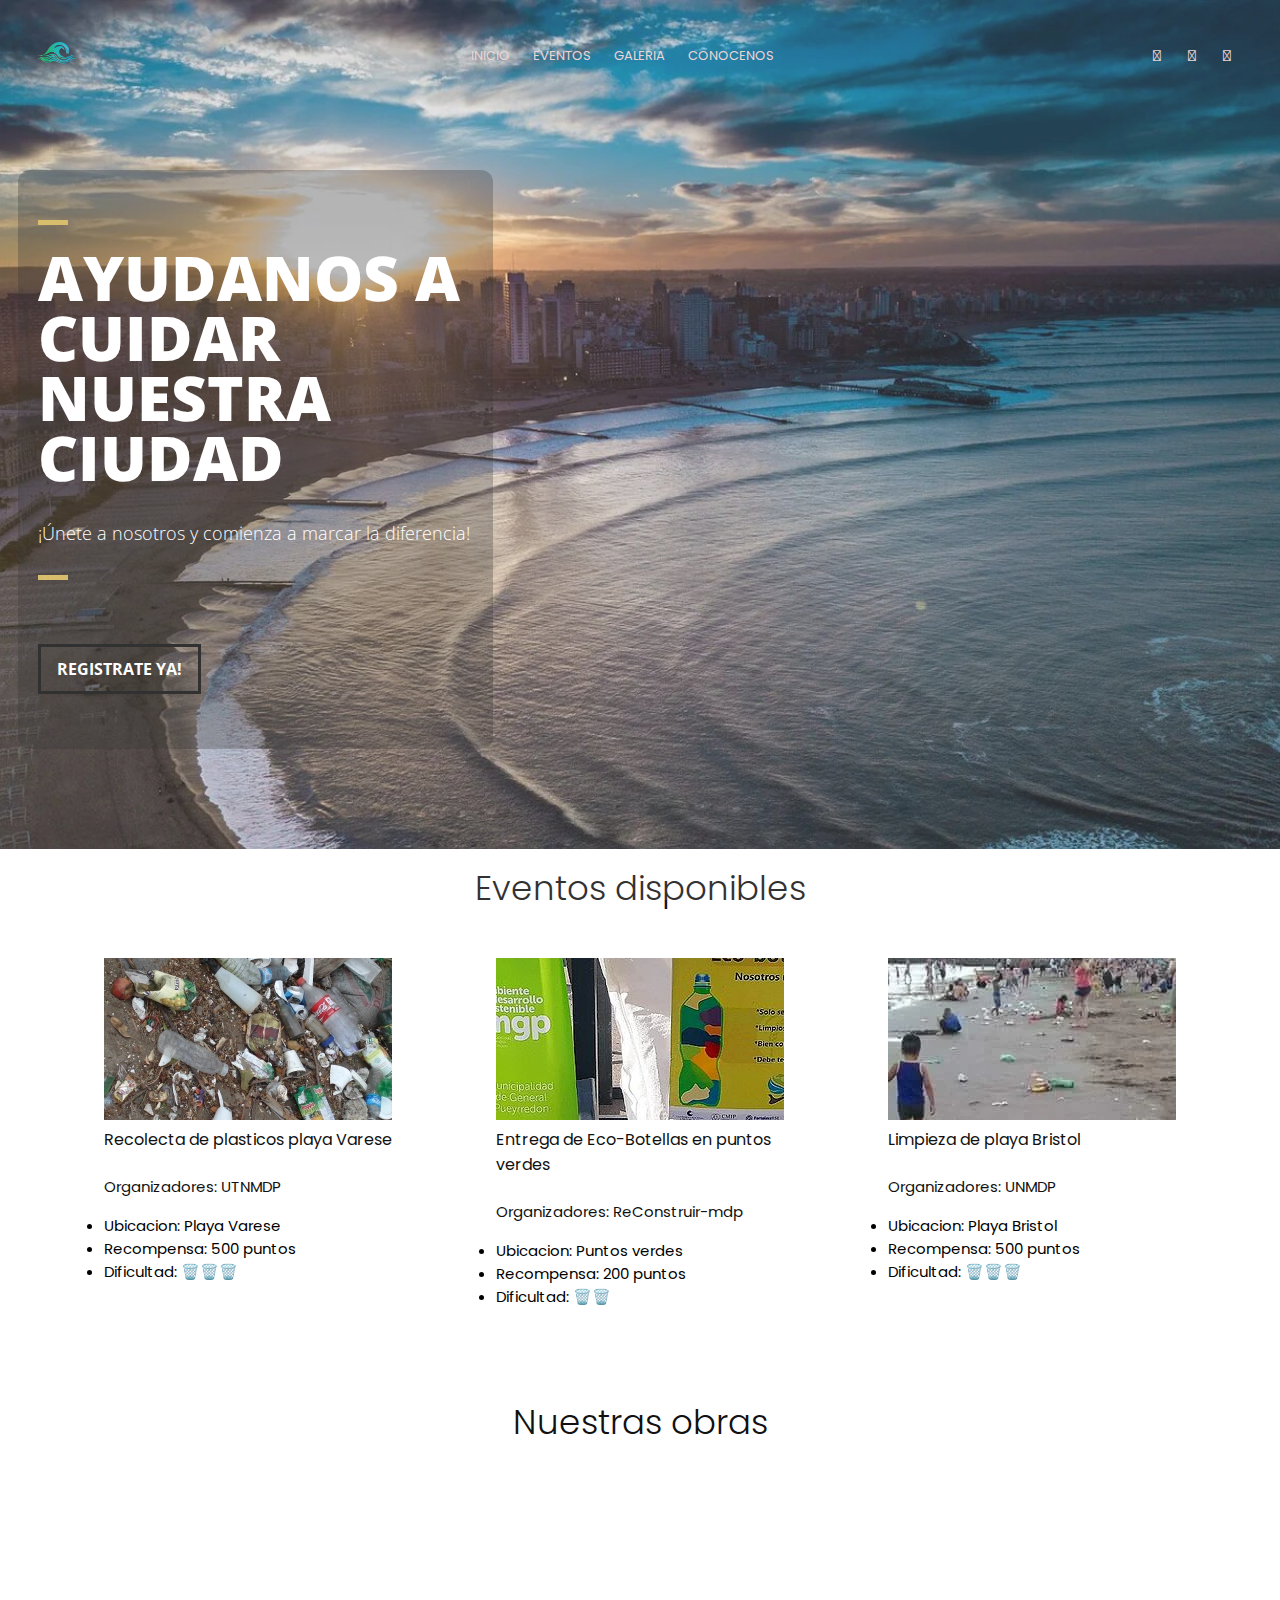
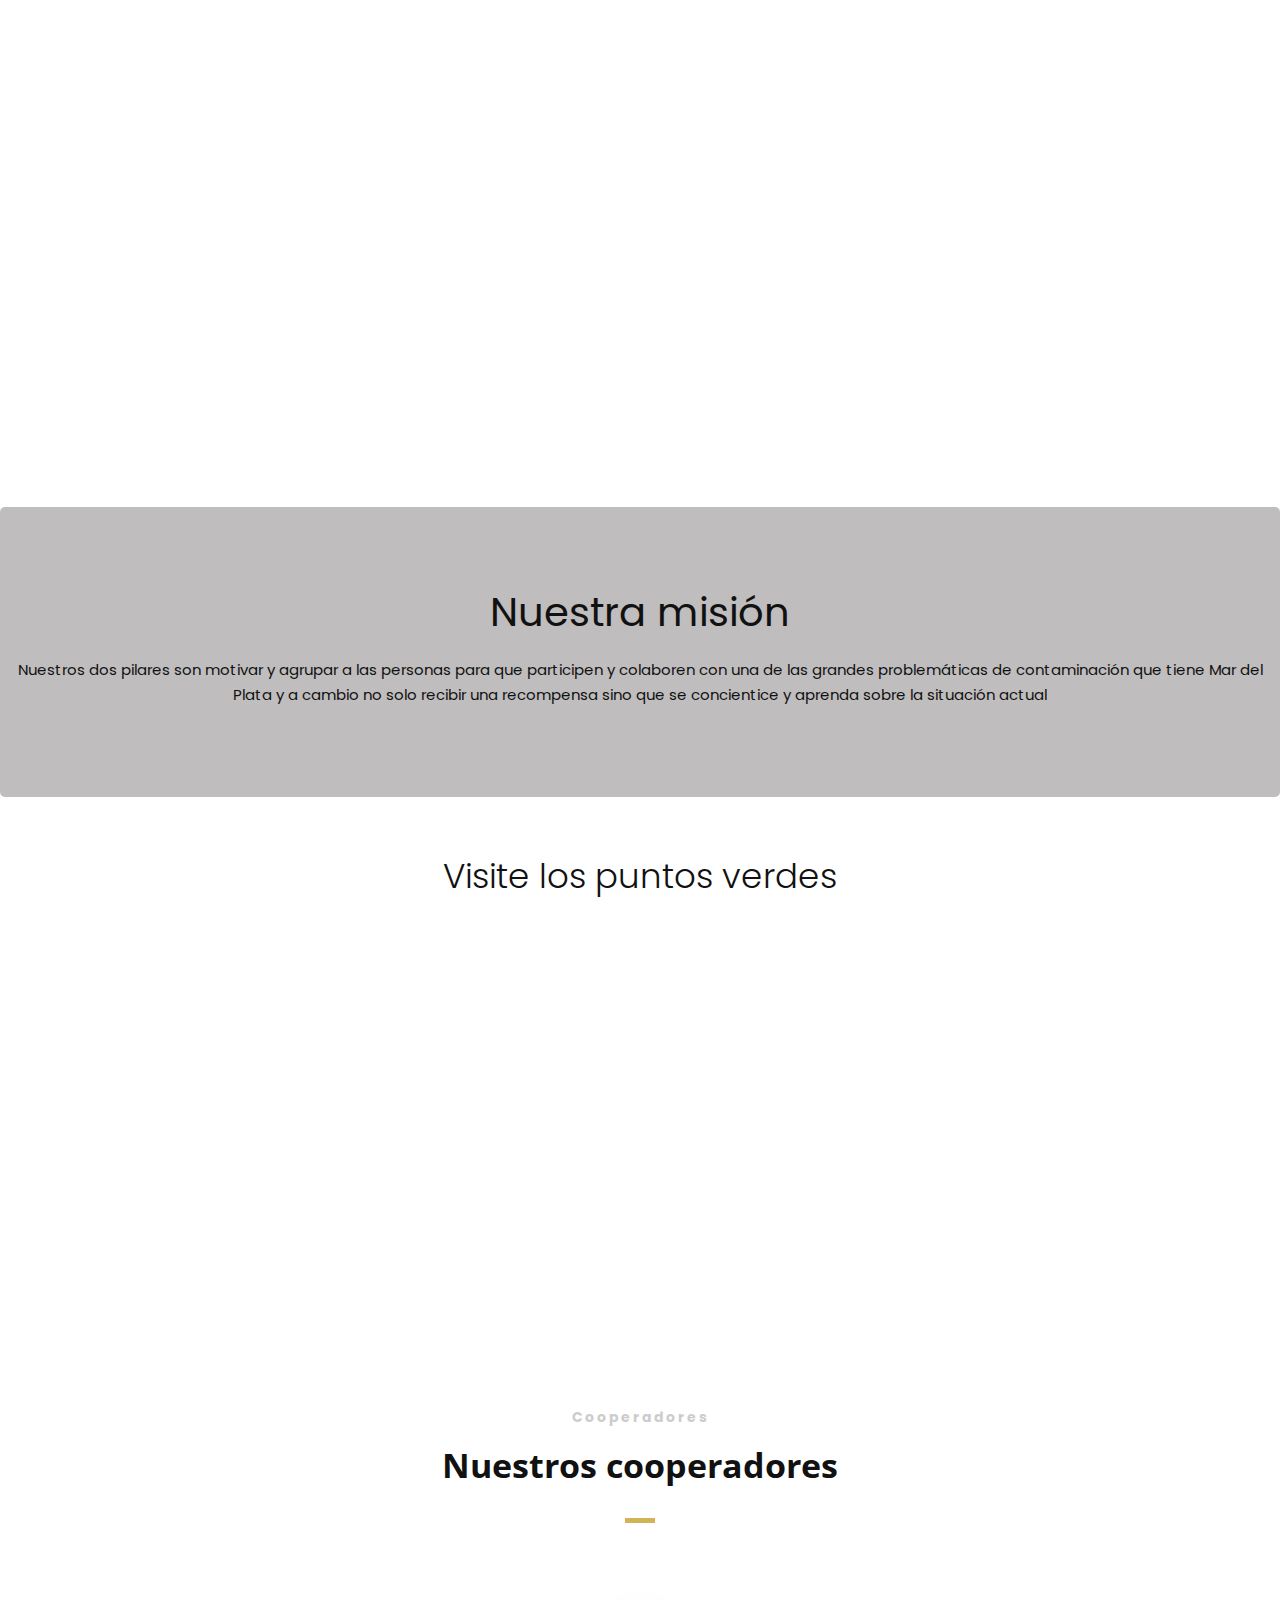
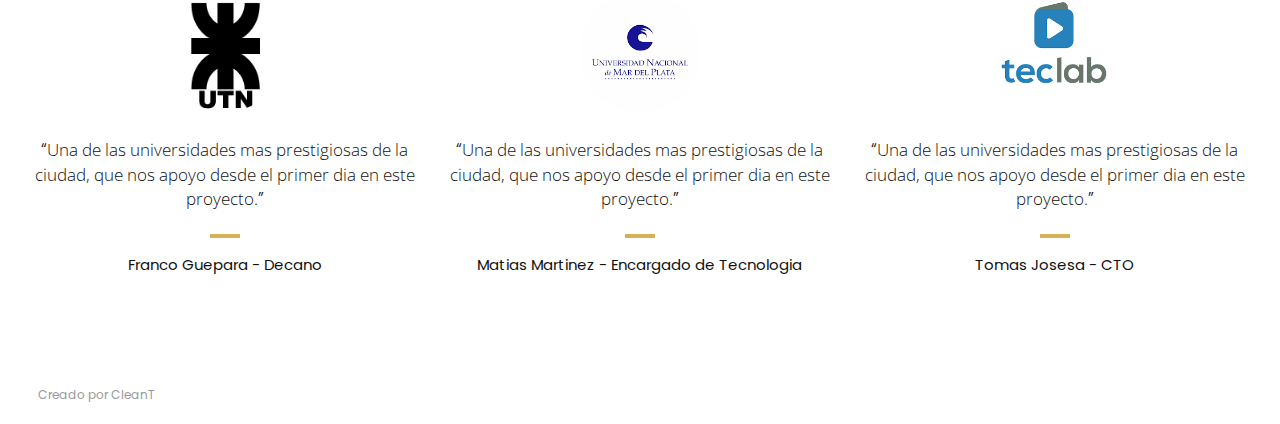
==== index.html @ 7153cbb7 "Add files via upload" ====
<!DOCTYPE html>
<html>

<head lang="es">
    <meta charset="UTF-8">

    <!--Page Title-->
    <title>CleanT | Mar del Plata</title>

    <!--Meta Keywords and Description-->
    <meta name="keywords" content="">
    <meta name="description" content="">
    <meta name="viewport" content="width=device-width, initial-scale=1.0, user-scalable=no" />

    <!--Favicon-->
    <link rel="shortcut icon" href="images/favicon.ico" title="Favicon" />
    <link href="https://cdn.jsdelivr.net/npm/bootstrap@5.3.2/dist/css/bootstrap.min.css" rel="stylesheet"
        integrity="sha384-T3c6CoIi6uLrA9TneNEoa7RxnatzjcDSCmG1MXxSR1GAsXEV/Dwwykc2MPK8M2HN" crossorigin="anonymous">
    <link rel="preconnect" href="https://fonts.googleapis.com">
    <link rel="preconnect" href="https://fonts.gstatic.com" crossorigin>
    <link href="https://fonts.googleapis.com/css2?family=Poppins&display=swap" rel="stylesheet">
    <!-- Main CSS Files -->
    <link rel="stylesheet" href="./css/style.css">

    <!-- Namari Color CSS -->
    <link rel="stylesheet" href="css/namari-color.css">

    <!--Icon Fonts - Font Awesome Icons-->
    <link rel="stylesheet" href="css/font-awesome.min.css">

    <!-- Animate CSS-->
    <link href="css/animate.css" rel="stylesheet" type="text/css">

    <!--Google Webfonts-->
    <link href='https://fonts.googleapis.com/css?family=Open+Sans:400,300,600,700,800' rel='stylesheet' type='text/css'>
</head>

<body>

    <!-- Preloader -->
    <div id="preloader">
        <div id="status" class="la-ball-triangle-path">
            <div></div>
            <div></div>
            <div></div>
        </div>
    </div>
    <!--End of Preloader-->

    <div class="page-border" data-wow-duration="0.7s" data-wow-delay="0.2s">
        <div class="top-border wow fadeInDown animated" style="visibility: visible; animation-name: fadeInDown;"></div>
        <div class="right-border wow fadeInRight animated" style="visibility: visible; animation-name: fadeInRight;">
        </div>
        <div class="bottom-border wow fadeInUp animated" style="visibility: visible; animation-name: fadeInUp;"></div>
        <div class="left-border wow fadeInLeft animated" style="visibility: visible; animation-name: fadeInLeft;"></div>
    </div>

    <div id="wrapper">

        <header id="banner" class="scrollto clearfix" data-enllax-ratio=".5">
            <div id="header" class="nav-collapse">
                <div class="row clearfix">
                    <div class="col-1">

                        <!--Logo-->
                        <div id="logo">

                            <!--Logo that is shown on the banner-->
                            <img src="images/logo.png" id="banner-logo" alt="Landing Page" />
                            <!--End of Banner Logo-->

                            <!--The Logo that is shown on the sticky Navigation Bar-->
                            <img src="images/logo.png" id="navigation-logo" alt="Landing Page" />
                            <!--End of Navigation Logo-->

                        </div>
                        <!--End of Logo-->

                        <aside>

                            <!--Social Icons in Header-->
                            <ul class="social-icons">
                                <li>
                                    <a target="_blank" title="Facebook" href="https://www.facebook.com/username">
                                        <i class="fa fa-facebook fa-1x"></i><span>Facebook</span>
                                    </a>
                                </li>
                                <li>
                                    <a target="_blank" title="Twitter" href="http://www.twitter.com/username">
                                        <i class="fa fa-twitter fa-1x"></i><span>Twitter</span>
                                    </a>
                                </li>
                                <li>
                                    <a target="_blank" title="Instagram" href="http://www.instagram.com/username">
                                        <i class="fa fa-instagram fa-1x"></i><span>Instagram</span>
                                    </a>
                                </li>
                            </ul>
                            <!--End of Social Icons in Header-->

                        </aside>

                        <!--Main Navigation-->
                        <nav id="nav-main" >
                            <ul>
                                <li>
                                    <a href="#banner">Inicio</a>
                                </li>
                                <li>
                                    <a href="#about">Eventos</a>
                                </li>
                                <li>
                                    <a href="#gallery">Galeria</a>
                                </li>
                                <li>
                                    <a href="#services">Conocenos</a>
                                </li>
                                <!--<li>
                                <a href="#testimonials">Testimonials</a>
                            </li>
                            <li>
                                <a href="#clients">Clients</a>
                            </li>
                            <li>
                                <a href="#pricing">Pricing</a>
                            </li>
                            End of Main Navigation-->
                        </ul>
                    </nav>

                                <div id="nav-trigger"><span></span></div>
                                <nav id="nav-mobile"></nav>

                    </div>
                </div>
            </div><!--End of Header-->

            <!--Banner Content-->
            <div id="banner-content" class="row clearfix">

                <div class="col-38" style="background-color: rgba(24, 24, 24, 0.3); border-radius: 12px;">

                    <div class="section-heading">
                        <h1 id="titulo" style="color: white;">AYUDANOS A CUIDAR NUESTRA CIUDAD</h1>
                        <h2 style="color: white;">¡Únete a nosotros y comienza a marcar la diferencia!</h2>
                    </div>

                    <!--Call to Action-->
                    <a target="_blank" href="Formulario/formulario.html" class="button" style="color: white;">REGISTRATE YA!</a>
                    <!--End Call to Action-->

                </div>

            </div><!--End of Row-->
        </header>

        <!--Main Content Area-->
        <main id="content">

            <!--Introduction-->
            <h2 class="text-center">Eventos disponibles</h2>
            <div class="classDiv">
                <div class="card" style="width: 18rem;">
                    <div class="image-container">
                        <img src="images/basura1.jpg" class="card-img-top" alt="...">
                    </div>
                    <div class="card-body">
                        <h5 class="card-title">Recolecta de plasticos playa Varese</h5>
                        <p class="card-text">Organizadores: UTNMDP</p>
                    </div>
                    <ul class="list-group list-group-flush">
                        <li class="list-group-item">Ubicacion: Playa Varese</li>
                        <li class="list-group-item">Recompensa: 500 puntos</li>
                        <li class="list-group-item">Dificultad: 🗑️🗑️🗑️</li>
                    </ul>
                </div>

                <div class="card" style="width: 18rem;">
                    <div class="image-container">
                        <img src="images/ecobotellas.jpeg" class="card-img-top" alt="...">
                    </div>
                    <div class="card-body">
                        <h5 class="card-title">Entrega de Eco-Botellas en puntos verdes</h5>
                        <p class="card-text">Organizadores: ReConstruir-mdp</p>
                    </div>
                    <ul class="list-group list-group-flush">
                        <li class="list-group-item">Ubicacion: Puntos verdes</li>
                        <li class="list-group-item">Recompensa: 200 puntos</li>
                        <li class="list-group-item">Dificultad: 🗑️🗑️</li>
                    </ul>
                </div>

                <div class="card" style="width: 18rem;">
                    <div class="image-container">
                        <img src="images/basura2.jpg" class="card-img-top" alt="...">
                    </div>
                    <div class="card-body">
                        <h5 class="card-title">Limpieza de playa Bristol</h5>
                        <p class="card-text">Organizadores: UNMDP</p>
                    </div>
                    <ul class="list-group list-group-flush">
                        <li class="list-group-item">Ubicacion: Playa Bristol</li>
                        <li class="list-group-item">Recompensa: 500 puntos</li>
                        <li class="list-group-item">Dificultad: 🗑️🗑️🗑️</li>
                    </ul>
                </div>
            </div>
            <!--End of Introduction-->


            <!--Gallery-->
            <aside id="gallery" class="row text-center scrollto clearfix" data-featherlight-gallery
                data-featherlight-filter="a">
                <h2>Nuestras obras</h2>
                <a href="images/gallery-images/gallery-image-1.jpg" data-featherlight="image" class="col-3 wow fadeIn"
                    data-wow-delay="0.1s"><img src="images/gallery-images/gallery-image-1.jpg" alt="Landing Page"  style="aspect-ratio: 16/11;"/></a>
                <a href="images/gallery-images/gallery-image-2.jpg" data-featherlight="image" class="col-3 wow fadeIn"
                    data-wow-delay="0.3s"><img src="images/gallery-images/gallery-image-2.jpg" alt="Landing Page" style="aspect-ratio: 16/11;" /></a>
                <a href="images/gallery-images/gallery-image-3.jpg" data-featherlight="image" class="col-3 wow fadeIn"
                    data-wow-delay="0.5s"><img src="images/gallery-images/gallery-image-3.jpg" alt="Landing Page" style="aspect-ratio: 16/11;" /></a>
                <a href="images/gallery-images/gallery-image-4.jpg" data-featherlight="image" class="col-3 wow fadeIn"
                    data-wow-delay="1.1s"><img src="images/gallery-images/gallery-image-4.jpg" alt="Landing Page" style="aspect-ratio: 16/11;" /></a>
                <a href="images/gallery-images/gallery-image-5.jpg" data-featherlight="image" class="col-3 wow fadeIn"
                    data-wow-delay="0.9s"><img src="images/gallery-images/gallery-image-5.jpg" alt="Landing Page" style="aspect-ratio: 16/11;" /></a>
                <a href="images/gallery-images/gallery-image-6.jpg" data-featherlight="image" class="col-3 wow fadeIn"
                    data-wow-delay="0.7s"><img src="images/gallery-images/gallery-image-6.jpg" alt="Landing Page" style="aspect-ratio: 16/11;" /></a>

            </aside>
            <!--End of Gallery-->
            <div class="container text-center colorDiv">
                <div class="row row-cols-2">
                  <div class="col d-flex align-items-center justify-content-center">
                    <span class="fontClass">Nuestra misión</span>
                  </div>
                  <div class="col d-flex align-items-center justify-content-center">
                        <p>Nuestros dos pilares son motivar y agrupar a las personas para que participen y colaboren con una de las grandes problemáticas de contaminación que tiene Mar del Plata y a cambio no solo recibir una recompensa sino que se concientice y aprenda sobre la situación actual</p>
                  </div>
                </div>
            </div>

            
            <h2 class="text-center px-2">Visite los puntos verdes</h2>
            <section id="about" class="introduction scrollto d-flex justify-content-center">
                <iframe class="iframeClass"
                    src="https://www.google.com/maps/d/embed?mid=16yUET84Eo9KW1IIUhj_ejwI3abnWQ_n9" width="75%"
                    height="400" text></iframe>
            </section>
            <!--Content Section-->
            <div id="services" class="scrollto clearfix">
                


            </div>
            <!--End of Content Section-->

            <!--Testimonials-->
            <aside id="testimonials" class="scrollto text-center" data-enllax-ratio=".2">

                <div class="row clearfix">

                    <div class="section-heading">
                        <h3>Cooperadores</h3>
                        <h2 class="section-title">Nuestros cooperadores</h2>
                    </div>

                    <!--User Testimonial-->
                    <blockquote class="col-3 testimonial classic">
                        <img src="images/utnLogo.jpg" alt="UTN" />
                        <q>Una de las universidades mas prestigiosas de la ciudad, que nos apoyo desde el primer dia en este proyecto.</q>
                        <footer>Franco Guepara - Decano</footer>
                    </blockquote>
                    <!-- End of Testimonial-->

                    <!--User Testimonial-->
                    <blockquote class="col-3 testimonial classic">
                        <img src="images/logoNacional.png" alt="User" />
                        <q>Una de las universidades mas prestigiosas de la ciudad, que nos apoyo desde el primer dia en este proyecto.</q>
                        <footer>Matias Martinez - Encargado de Tecnologia</footer>
                    </blockquote>
                    <!-- End of Testimonial-->

                    <!--User Testimonial-->
                    <blockquote class="col-3 testimonial classic">
                        <img src="images/logoTec.png" alt="User" />
                        <q>Una de las universidades mas prestigiosas de la ciudad, que nos apoyo desde el primer dia en este proyecto.</q>
                        <footer>Tomas Josesa - CTO</footer>
                    </blockquote>
                    <!-- End of Testimonial-->

                </div>

            </aside>
            <!--End of Testimonials-->
            
            <!--End of Clients-->



        </main>
        <!--End Main Content Area-->


        <!--Footer-->
        <footer id="landing-footer" class="clearfix">
            <div class="row clearfix d-flex">
                <span id="copyright" class="col-2">Creado por CleanT</span>
                <!--End of Social Icons in Footer-->
            </div>
        </footer>
        <!--End of Footer-->

    </div>

    <!-- Include JavaScript resources -->
    <script src="js/jquery.1.8.3.min.js"></script>
    <script src="js/wow.min.js"></script>
    <script src="js/featherlight.min.js"></script>
    <script src="js/featherlight.gallery.min.js"></script>
    <script src="js/jquery.enllax.min.js"></script>
    <script src="js/jquery.scrollUp.min.js"></script>
    <script src="js/jquery.easing.min.js"></script>
    <script src="js/jquery.stickyNavbar.min.js"></script>
    <script src="js/jquery.waypoints.min.js"></script>
    <script src="js/images-loaded.min.js"></script>
    <script src="js/lightbox.min.js"></script>
    <script src="js/site.js"></script>
    <script src="https://cdn.jsdelivr.net/npm/@popperjs/core@2.11.8/dist/umd/popper.min.js"
        integrity="sha384-I7E8VVD/ismYTF4hNIPjVp/Zjvgyol6VFvRkX/vR+Vc4jQkC+hVqc2pM8ODewa9r"
        crossorigin="anonymous"></script>
    <script src="https://cdn.jsdelivr.net/npm/bootstrap@5.3.2/dist/js/bootstrap.min.js"
        integrity="sha384-BBtl+eGJRgqQAUMxJ7pMwbEyER4l1g+O15P+16Ep7Q9Q+zqX6gSbd85u4mG4QzX+"
        crossorigin="anonymous"></script>

</body>

</html>
---- css/style.css ----
/* Namari Landing Page v.1.1.0 Style Index - a free landing page by shapingrain.com

1. Default and Reset styles
- 1.1 Input Elements
2. Global elements
- 2.1 Header
- 2.2 Logo
- 2.3 Buttons
- 2.4 Navigation
- 2.5 Social Elements
- 2.6 Images
3. Fonts and Headings
4. Banner
- 4.1 SignUp Form
5. Content Elements
- 5.1 Icons
- 5.2 Parallax Elements
- 5.3 Divider
6. Landing Page Sections
- 6.1 Features
- 6.2 Testimonials
- 6.3 Gallery
- 6.4 Video
- 6.5 Clients
- 6.6 Pricing Table
7. Footer


/*------------------------------------------------------------------------------------------*/
/* 1. Defaults & Reset of specific styles across browsers */
/*------------------------------------------------------------------------------------------*/

*, *:before, *:after {
    -webkit-box-sizing: border-box;
    -moz-box-sizing: border-box;
    box-sizing: border-box;
    font-family:  'Poppins';
}


body, div, dl, dt, dd, ul, ol, li, h1, h2, h3, h4, h5, h6, pre, form, blockquote, th, td {
    margin: 0;
    padding: 0;
    direction: ltr;
    font-family: 'Poppins';
}

li{
    color: black;
    
}

body {
    margin: 0;
    padding: 0;
    -webkit-font-smoothing: antialiased;
    overflow-x: hidden;
    font-family: 'Poppins';
        background: url("../images/fondo5.jpg") no-repeat center top;
        background-size:cover;
        object-fit: contain;
}

p {
    line-height: 25px;
}

.row img {
    height: auto;
    max-width: 100%;
}

a {
    text-decoration: none;
    line-height: inherit;
    -webkit-transition: opacity 0.3s ease-out;
    -moz-transition: opacity 0.3s ease-out;
    -o-transition: opacity 0.3s ease-out;
    transition: opacity 0.3s ease-out;
}

iframe {
    border: 0 !important;
}

.parallax-window {
    min-height: 400px;
    background: transparent;
}

figure {
    margin: 0;
}

/* Page Border 

.page-border {
    position: fixed;
    z-index: 999999;
    pointer-events: none;
}

.page-border .bottom-border, .page-border .left-border, .page-border .right-border, .page-border .top-border {
    background: #f3f3ef;
    position: fixed;
    z-index: 9999;
}

.page-border > .top-border, .page-border > .right-border, .page-border > .bottom-border, .page-border > .left-border {
    padding: 11px;
    background: #ccc;
}

.page-border .bottom-border, .page-border .top-border {
    width: 100%;
    padding: 10px;
    left: 0;
}

.page-border .left-border, .page-border .right-border {
    padding: 10px;
    height: 100%;
    top: 0;
}

.page-border .top-border {
    top: 0;
}

.page-border .right-border {
    right: 0;
}

.page-border .bottom-border {
    bottom: 0;
}

.page-border .left-border {
    left: 0;
}

#wrapper {
    
    position: relative;
}

*/
/* --------- 1.1 Input Elements ---------- */

input, textarea {
    border: 1px solid #e1e1e1;
    padding: 10px;
    -webkit-transition: all .3s linear;
    -moz-transition: all .3s linear;
    transition: all .3s linear;
    border-radius: 3px;
}

input {
    height: 40px;
    margin: 3px 0;
    outline: none;
    line-height: normal;
    font-size: 14px;
}

input[type="submit"] {
    cursor: pointer;
    border-style: solid;
    border-width: 2px;
    padding-top: 0;
    padding-bottom: 0;
}

select {
    border: 1px solid #e1e1e1;
    height: 40px;
    padding: 5px;
}

input:focus, textarea:focus {
    box-shadow: inset 0 1px 3px rgba(0, 0, 0, 0.1);
}

*:focus {
    outline: none;
}

/*------------------------------------------------------------------------------------------*/
/* 2. Layout Elements */
/*------------------------------------------------------------------------------------------*/

section {
    clear: both;
    overflow: hidden;
}

/* Rows and Columns */

.row {
    max-width: 1245px;
    margin: 0 auto;
    padding: 75px 0;
    position: relative;
}

.no-padding-bottom .row, .no-padding-bottom div, .no-padding-bottom.row {
    padding-bottom: 0;
}

.no-padding-top.row, .no-padding-top div {
    padding-top: 0;
}

.big-padding-top {
    padding-top: 75px !important;
}

.big-padding-bottom {
    padding-bottom: 85px !important;
}

/* Targets all elements */

[class*='col-'] {
    float: left;
    padding: 20px;
}

#clients .col-2-3 [class*='col-'] {
    padding: 0;
}

.colorDiv {
    background-color: #bfbdbd;
    border-radius: 5px;
}

.colorDiv{
    margin-bottom: 40px;
}
/* Clearfix */

.clearfix:after {
    content: "";
    display: table;
    clear: both;
}

/* Main Widths */

.col-1 {
    width: 100%;
}

.col-2 {
    width: 50%;
}

.col-3 {
    width: 33.33%;
}

.col-4 {
    width: 25%;
}

.col-5 {
    width: 20%;
}

.col-6 {
    width: 16.6666666667%;
}

.col-7 {
    width: 14.2857142857%;
}

.col-8 {
    width: 12.5%;
}

.col-9 {
    width: 11.1111111111%;
}

.col-10 {
    width: 10%;
}

.col-11 {
    width: 9.09090909091%;
}

.col-12 {
    width: 8.33%;
}

.col-2-3 {
    width: 66.66%;
}

.col-3-4 {
    width: 75%;
}

.col-9-10 {
    width: 90%;
}

.fontClass{
    font-size: 40px;
}


/* Golden Ratio */
.col-61 {
    width: 61.8%;
}

.col-38 {
    width: 38.2%;
}

/* --------- 2.1 Header --------- */

#header {
    height: 71px !important;
    overflow: visible;
    z-index: 9999;
    width: 100%;
    position: absolute !important;
}

#header .row {
    padding: 0;
}

#header aside {
    text-align: right;
}

#header ul {
    text-align: center;
}

#header li {
    display: inline-block;
    list-style: none;
    margin: 0;
}

/* --------- 2.2 Logo ---------- */

#logo {
    float: left;
    height: 71px;
    line-height: 66px;
    margin-right: 15px;
}

#logo h1, #logo h2 {
    display: inline-block;
}

#banner #logo h1 {
    font-size: 28px;
    margin-right: 10px;
    font-weight: 900;
    padding: 0;
}

#logo h2 {
    font-size: 18px;
    padding: 0;
}

#logo img {
    max-height: 22px;
    vertical-align: middle;
    margin-right: 15px;
}

#navigation-logo {
    display: none;
}

.nav-solid #logo #banner-logo {
    display: none;
}

.nav-solid #logo #navigation-logo {
    display: inline-block;
}

/* --------- 2.3 Buttons ---------- */

.call-to-action {
    padding: 35px 0 35px 0;
}

/*Style*/

.button {
    font-size: 16px;
    margin: 35px 0;
    padding: 11px 16px;
    -webkit-transition: all .3s linear;
    -moz-transition: all .3s linear;
    transition: all .3s linear;
    display: inline-block;
    border-width: 3px;
    border-style: solid;
}

/* Play Button */

#video-section {
    position:relative;
}

.play-video {
    height:110px;
    position:absolute;
    top:50%;
    margin-top:-110px;
    width:100%;
}

.play-icon {
    display: inline-block;
    font-size: 0px;
    cursor: pointer;
    margin: 45px auto;
    width: 110px;
    height: 110px;
    border-radius: 50%;
    text-align: center;
    position: relative;
    z-index: 1;
}

.play-icon:after {
    pointer-events: none;
    position: absolute;
    width: 100%;
    height: 100%;
    border-radius: 50%;
    content: '';
    -webkit-box-sizing: content-box;
    -moz-box-sizing: content-box;
    box-sizing: content-box;
}

.play-icon:before {
    font-family: 'fontawesome';
    content: '\f144';
    speak: none;
    font-size: 74px;
    line-height: 110px;
    font-style: normal;
    font-weight: normal;
    font-variant: normal;
    text-transform: none;
    display: block;
    -webkit-font-smoothing: antialiased;
    color:#fff;
}

.play-video .play-icon {
    background: rgba(255, 255, 255, 0.5);
    -webkit-transition: -webkit-transform ease-out 0.3s, background 0.4s;
    -moz-transition: -moz-transform ease-out 0.3s, background 0.4s;
    transition: transform ease-out 0.3s, background 0.4s;
}

.play-video .play-icon:after {
    top: 0;
    left: 0;
    padding: 0;
    z-index: -1;
    box-shadow: 0 0 0 2px rgba(255, 255, 255, 0.1);
    opacity: 0;
    -webkit-transform: scale(0.9);
    -moz-transform: scale(0.9);
    -ms-transform: scale(0.9);
    transform: scale(0.9);
}

.play-video .play-icon:hover {
    background: rgba(255, 255, 255, 0.05);
    -webkit-transform: scale(0.93);
    -moz-transform: scale(0.93);
    -ms-transform: scale(0.93);
    transform: scale(0.93);
    color: #fff;
}


/* --------- 2.4 Navigation ---------- */

#header {
    font-size: 13px;
}

#header aside {
    float: right;
}

#header nav ul {
    text-transform: uppercase;

}

#header nav a {
    height: 71px;
    line-height: 71px;
    display: block;
    padding: 0 10px;
    
}

#header nav a:hover {
    opacity: 0.6;
}

/*Navigation Solid*/

#header.nav-solid [class*='col-'] {
    padding: 0 20px;
}

#header.nav-solid {
    background: #fff;
    box-shadow: 2px 0px 3px rgba(0, 0, 0, 0.2);
    position: fixed !important;
    left:0;
}

#header.nav-solid nav a {
    border-bottom: 3px solid;
    border-color: #fff;
    -webkit-transition: all 0.3s ease-out;
    -moz-transition: all 0.3s ease-out;
    -o-transition: all 0.3s ease-out;
    transition: all 0.3s ease-out;
}

#header.nav-solid nav a:hover {
    opacity: 1;
}

/* Social Elements when Solid*/

#header.nav-solid .social-icons a {
    -webkit-transition: all 0.3s ease-out;
    -moz-transition: all 0.3s ease-out;
    -o-transition: all 0.3s ease-out;
    transition: all 0.3s ease-out;
    opacity: 0.5;
}

#header.nav-solid .social-icons a:hover {
    opacity: 1;
    color: #e4473c;
}

/* Responsive Nav Styling */

#nav-trigger {
    display: none;
    text-align: right;
}

#nav-trigger span {
    display: inline-block;
    width: 38px;
    height: 71px;
    color: #111;
    cursor: pointer;
    text-transform: uppercase;
    font-size: 22px;
    text-align: center;
    border-top-right-radius: 5px;
    border-top-left-radius: 5px;
    -webkit-transition: all 0.3s ease-out;
    -moz-transition: all 0.3s ease-out;
    -o-transition: all 0.3s ease-out;
    transition: all 0.3s ease-out;
}

.classDiv {
    display: flex;
    justify-content: space-evenly;
}


#nav-trigger span:after {
    font-family: "fontAwesome";
    display: inline-block;
    width: 38px;
    height: 71px;
    line-height: 75px;
    text-align: center;
    content: "\f0c9";
    border-top-right-radius: 5px;
    border-top-left-radius: 5px;
}

#nav-trigger span.open:after {
    content: "\f00d";
}

#nav-trigger span:hover, .nav-solid #nav-trigger span.open:hover, .nav-solid #nav-trigger span:hover {
    opacity: 0.6;
}

#nav-trigger span.open, #nav-trigger span.open:hover {
    color: #111;
}

.nav-solid #nav-trigger span.open:hover {
    color: #999;
}

.iframeClass {
    
}

.image-container{
    aspect-ratio: 16/9;
    overflow: hidden;
    display: flex;
    justify-content: center;
    align-items: center;
}

.nav-solid #nav-trigger span {
    color: #999;
    opacity: 1;
}

nav#nav-mobile {
    position: relative;
    display: none;
}

nav#nav-mobile ul {
    display: none;
    list-style-type: none;
    position: absolute;
    left: 0;
    right: 0;
    margin-left: -20px;
    margin-right: -20px;
    padding-top: 10px;
    padding-bottom: 10px;
    text-align: center;
    background-color: #fff;
    box-shadow: 0 5px 3px rgba(0, 0, 0, 0.2);
}

nav#nav-mobile ul:after {
    display: none;
}

nav#nav-mobile li {
    margin: 0 20px;
    float: none;
    text-align: left;
    border-bottom: 1px solid #e1e1e1;
}

nav#nav-mobile li:last-child {
    border-bottom: none;
}

.nav-solid nav#nav-mobile li {
    border-top: 1px solid #e1e1e1;
    border-bottom: none;
}

nav#nav-mobile a {
    display: block;
    padding: 12px 0;
    color: #333;
    width: 100%;
    height: auto;
    line-height: normal;
    display: block;
    border-bottom: none !important;
    -webkit-transition: all 0.3s ease-out;
    -moz-transition: all 0.3s ease-out;
    -o-transition: all 0.3s ease-out;
    transition: all 0.3s ease-out;
}

nav#nav-mobile a:hover {
    background: #fafafa;
    opacity: 1;
}

/* --------- 2.5 Social Elements ---------- */

#header .col-4 {
    text-align: right;
}

.social-icons {
    display: inline-block;
    list-style: none;
}

.social-icons a {
    display: inline-block;
    width: 32px;
    text-align: center;
}

.social-icons a:hover {
    opacity: 0.7;
}

.social-icons span {
    display: none;
}

#header .social-icons {
    margin-top: 27px;
}

/* --------- 2.6 Images ---------- */

/*Alignment*/

img {
    vertical-align: top;
}

.image-center {
    display: block;
    margin: 0 auto;
}

a img {
    border: none;
    -webkit-transition: all 0.3s ease-out;
    -moz-transition: all 0.3s ease-out;
    -o-transition: all 0.3s ease-out;
    transition: all 0.3s ease-out;
    -webkit-backface-visibility: hidden;
}

a img:hover {
    opacity: 0.7;
}

/*------------------------------------------------------------------------------------------*/
/* 3. Fonts */
/*------------------------------------------------------------------------------------------*/

h1 {
    padding: 20px 0;
}

h2 {
    padding: 14px 0;
}

h3 {
    padding: 10px 0;
}

h4 {
    padding: 7px 0;
}

h5 {
    padding: 7px 0;
}

h6 {
    padding: 7px 0;
}

/* Text Alignment */

.text-left {
    text-align: left;
}

.text-center {
    text-align: center;
}

.text-right {
    text-align: right;
}

/* Section Headings */

.section-heading {
    padding: 0 0 15px 0;
}

.section-subtitle {
    font-size: 18px;
    padding-top: 0;
}

.section-heading h3 {
    font-size: 14px;
    font-weight: bold;
    color: #ccc;
    letter-spacing: 2px;
    padding-bottom: 0;
}


/*------------------------------------------------------------------------------------------*/
/* 4. Banner */
/*------------------------------------------------------------------------------------------*/

#banner {
    background-size: cover;
}

#banner-content.row {
    padding-top: 170px;
    padding-bottom: 100px;
    
}

.card{
    margin-top:30px;
}

#banner h1 {
    padding-top: 5%;
}

#banner .section-heading:before {
    content: "";
    display: block;
    width: 30px;
    height: 5px;
    margin-top: 30px;
}



/*------------------------------------------------------------------------------------------*/
/* 5. Content Elements */
/*------------------------------------------------------------------------------------------*/

/* --------- 5.1 Icons ---------- */

/*Font Icon sizes*/

.fa-1x {
    font-size: 15px !important;
}

/*Icon Block*/

.icon-block {
    position: relative;
}

.icon-block h4 {
    font-weight: bold;
    padding-top: 0;
}

.icon-block .icon {
    position: absolute;
}

.icon-block p {
    margin-top: 0;
}

/* Icon Left*/

.icon-left .icon {
    left: 15;
}

.icon-left .icon-block-description {
    padding-left: 53px;
}

/* Icon Right */

.icon-right .icon {
    right: 15;
}

.icon-right .icon-block-description {
    padding-right: 53px;
}

/* Icon Above */

.icon-top {
    display: block;
}

.icon-top .icon {
    position: relative;
    display: block;
}

.icon-top .icon-block-description {
    padding-top: 25px;
}

/* --------- 5.2 Parallax Elements ---------- */

.banner-parallax-1, .banner-parallax-2, .banner-parallax-3 {
    min-height: 350px;
}

/* --------- 5.3 Divider ---------- */

.divider {
    position: relative;
    width: 40%;
    height: 20px;
    line-height: 20px;
    margin: 10px auto 5px auto;
    clear: both;
    text-align: center;
}

.divider-inner {
    position: absolute;
    height: 1px;
    width: 100%;
    top: 50%;
    margin-top: -1px;
    border-top: 1px solid;
    border-color: #e1e1e1;
}

.divider i {
    background: #fff;
    position: relative;
    top: -11px;
    padding: 0 5px 0 5px;
    color: #e1e1e1;
}

/*------------------------------------------------------------------------------------------*/
/* 6. Landing Page Sections */
/*------------------------------------------------------------------------------------------*/

/* --------- 6.1 Introduction ---------- */

.introduction img.featured {
    padding: 55px 0 0 0;
}

/* --------- 6.2 Features ---------- */

.features.row {
    padding-left: 5%;
    padding-right: 5%;
}

.features div:nth-child(4) {
    clear: both;
}

/* --------- 6.3 Testimonials ---------- */

.testimonial {
    padding: 15px;
}

blockquote {
    position: relative;
}

.testimonial img {
    max-height: 120px;
    border-radius: 250em;
}

.testimonial footer {
    padding-top: 12px;
}

/* Style Classic - Avatar above Testimonial */

.testimonial.classic img {
    display: inline-block;
    margin-bottom: 25px;
}

.testimonial.classic q {
    display: block;
}

.testimonial.classic footer:before {
    display: block;
    content: "";
    width: 30px;
    height: 4px;
    margin: 10px auto 15px auto;
}

/* Style Big */

.testimonial.bigtest {
    padding-top: 0;
}

.testimonial.bigtest q {
    font-size: 22px;
}

/* --------- 6.4 Gallery ---------- */

#gallery img {
    max-height: 300px;
}

#gallery [class*='col-'] {
    padding: 0;
}

#gallery a {
    display: inline-block;
    position: relative;
    overflow: hidden;
}

#gallery a:hover img {
    opacity: 0.15;
    -moz-backface-visibility: hidden;
}

#gallery a:before {
    font-size: 2.2em;
    font-style: normal;
    font-weight: normal;
    text-align: center;
    content: "+";
    width: 70px;
    height: 70px;
    border-radius: 100em;
    display: block;
    position: absolute;
    top: 55%;
    left: 50%;
    line-height: 72px;
    margin: -35px 0 0 -35px;
    opacity: 0;
    -webkit-transition: all .2s linear;
    -moz-transition: all .2s linear;
    transition: all .2s linear;
    vertical-align: middle;
}

#gallery a:hover:before {
    opacity: 1;
    top: 50%;
    left: 50%;
}

/**
 * Featherlight – ultra slim jQuery lightbox
 * Version 1.3.3 - http://noelboss.github.io/featherlight/
 *
 * Copyright 2015, Noël Raoul Bossart (http://www.noelboss.com)
 * MIT Licensed.
**/
@media all {
    .featherlight {
        display: none;

        /* dimensions: spanning the background from edge to edge */
        position: fixed;
        top: 0;
        right: 0;
        bottom: 0;
        left: 0;
        z-index: 2147483647; /* z-index needs to be >= elements on the site. */

        /* position: centering content */
        text-align: center;

        /* insures that the ::before pseudo element doesn't force wrap with fixed width content; */
        white-space: nowrap;

        /* styling */
        cursor: pointer;
        background: #333;
        /* IE8 "hack" for nested featherlights */
        background: rgba(0, 0, 0, 0);
    }

    /* support for nested featherlights. Does not work in IE8 (use JS to fix) */
    .featherlight:last-of-type {
        background: rgba(0, 0, 0, 0.8);
    }

    .featherlight:before {
        /* position: trick to center content vertically */
        content: '';
        display: inline-block;
        height: 100%;
        vertical-align: middle;
        margin-right: -0.25em;
    }

    .featherlight .featherlight-content {

        /* position: centering vertical and horizontal */
        text-align: left;
        vertical-align: middle;
        display: inline-block;

        /* dimensions: cut off images */
        overflow: auto;
        padding: 25px 0;
        border-bottom: 25px solid transparent;

        /* dimensions: handling small or empty content */
        min-width: 30%;

        /* dimensions: handling large content */
        margin-left: 5%;
        margin-right: 5%;
        max-height: 95%;

        /* styling */
        cursor: auto;

        /* reset white-space wrapping */
        white-space: normal;
    }

    /* contains the content */
    .featherlight .featherlight-inner {
        /* make sure its visible */
        display: block;
    }

    .featherlight .featherlight-close-icon {
        /* position: centering vertical and horizontal */
        position: absolute;
        z-index: 9999;
        top: 25px;
        right: 25px;

        /* dimensions: 25px x 25px */
        line-height: 25px;
        width: 25px;

        /* styling */
        cursor: pointer;
        text-align: center;
        color: #fff;
        font-family: "fontawesome";
        font-size: 22px;
        opacity: 0.5;
        -webkit-transition: all 0.3s ease-out;
        -moz-transition: all 0.3s ease-out;
        -o-transition: all 0.3s ease-out;
        transition: all 0.3s ease-out;
    }

    .featherlight .featherlight-close-icon:hover {
        opacity: 1;
    }

    .featherlight .featherlight-image {
        /* styling */
        max-height: 100%;
        max-width:100%;
    }

    .featherlight-iframe .featherlight-content {
        /* removed the border for image croping since iframe is edge to edge */
        border-bottom: 0;
        padding: 0;
    }

    .featherlight iframe {
        /* styling */
        border: none;
    }
}

/* handling phones and small screens */
@media only screen and (max-width: 1024px) {
    .featherlight .featherlight-content {
        /* dimensions: maximize lightbox with for small screens */
        margin-left: 10px;
        margin-right: 10px;
        max-height: 98%;

        padding: 10px 10px 0;
        border-bottom: 10px solid transparent;
    }

}

/* Gallery Styling */
@media all {
    .featherlight-next,
    .featherlight-previous {
        font-family: "fontawesome";
        font-size: 22px;
        display: block;
        position: absolute;
        top: 25px;
        right: 0;
        bottom: 0;
        left: 80%;
        cursor: pointer;
        /* preventing text selection */
        -webkit-touch-callout: none;
        -webkit-user-select: none;
        -khtml-user-select: none;
        -moz-user-select: none;
        -ms-user-select: none;
        user-select: none;
        /* IE9 hack, otherwise navigation doesn't appear */
        background: rgba(0, 0, 0, 0);
        -webkit-transition: all 0.3s ease-out;
        -moz-transition: all 0.3s ease-out;
        -o-transition: all 0.3s ease-out;
        transition: all 0.3s ease-out;
    }

    .featherlight-previous {
        left: 0;
        right: 80%;
    }

    .featherlight-next span,
    .featherlight-previous span {
        display: inline-block;
        opacity: 0.3;
        position: absolute;
        top: 50%;
        width: 100%;
        font-size: 80px;
        line-height: 80px;

        /* center vertically */
        margin-top: -40px;
        color: #fff;
        font-style: normal;
        font-weight: normal;
        -webkit-transition: all 0.3s ease-out;
        -moz-transition: all 0.3s ease-out;
        -o-transition: all 0.3s ease-out;
        transition: all 0.3s ease-out;
    }

    .featherlight-next span {
        text-align: right;
        left: auto;
        right: 7%;
    }

    .featherlight-previous span {
        text-align: left;
        left: 7%;
    }

    .featherlight-next:hover span,
    .featherlight-previous:hover span {
        display: inline-block;
        opacity: 1;
    }

    /* Hide navigation while loading */
    .featherlight-loading .featherlight-previous, .featherlight-loading .featherlight-next {
        display: none;
    }
}

/* Always display arrows on touch devices */
@media only screen and (max-device-width: 1024px) {
    .featherlight-next:hover,
    .featherlight-previous:hover {
        background: none;
    }

    .featherlight-next span,
    .featherlight-previous span {
        display: block;
    }
}

/* handling phones and small screens */
@media only screen and (max-width: 1024px) {
    .featherlight-next,
    .featherlight-previous {
        top: 10px;
        right: 10px;
        left: 85%;
    }

    .featherlight-previous {
        left: 10px;
        right: 85%;
    }

    .featherlight-next span,
    .featherlight-previous span {
        margin-top: -30px;
        font-size: 40px;
    }
}

/* --------- 6.5 Video ---------- */

#video-box {
    color:#fff;
    position:relative;
    overflow:hidden;
    text-align:center;
}

.video_container, .easyContainer {
    position: relative;
    padding-bottom: 56.25%; /* 16/9 ratio */
    margin: 0;
    padding-top: 0; /* IE6 workaround*/
    height: 0;
    overflow: hidden;
}

.video_container iframe, .video_container object, .video_container embed {
    position: absolute;
    top: 0;
    left: 0;
    width: 100% !important;
    height: 100% !important;
}

.slvj-lightbox iframe, .slvj-lightbox object, .slvj-lightbox embed {
    width: 100% !important;
    height: 529px !important;
}

.videojs-background-wrap {
    overflow: hidden;
    position: absolute;
    height: 100%;
    width: 100%;
    top: 0;
    left: 0;
    z-index: -998;
}

#slvj-window {
    width: 100%;
    min-height: 100%;
    z-index: 9999999999;
    background: rgba(0, 0, 0, 0.8);
    position: fixed;
    top: 0;
    left: 0;
}

#slvj-window,
#slvj-window * {
    -webkit-box-sizing: border-box;
    -moz-box-sizing: border-box;
    box-sizing: border-box;
}

#slvj-background-close {
    width: 100%;
    min-height: 100%;
    z-index: 31;
    position: fixed;
    top: 0;
    left: 0;
}

#slvj-back-lightbox {
    max-width: 940px;
    max-height: 529px;
    z-index: 32;
    text-align: center;
    margin: 0 auto;
}

.slvj-lightbox {
    width: 100%;
    height: 100%;
    margin: 0;
    z-index: 53;
}

#slvj-close-icon:before {
    font-family: "fontawesome";
    color: #fff;
    content: '\f00d';
    font-size: 22px;
    opacity: 0.5;
    -webkit-transition: all 0.3s ease-out;
    -moz-transition: all 0.3s ease-out;
    -o-transition: all 0.3s ease-out;
    transition: all 0.3s ease-out;
    z-index: 99999;
    height: 22px;
    width: 22px;
    position: absolute;
    top: 15px;
    right: 15px;
    cursor: pointer;
}

#slvj-close-icon:before:hover {
    opacity: 1;
    cursor: pointer;
}

/* --------- 6.6 Clients ---------- */

#clients a {
    display: block;
    text-align: center;
    position: relative;
    text-transform: uppercase;
    font-weight: bold;
    color: #fff;
}

#clients img {
    display: inline-block;
    padding: 15px 25px;
}

.client-overlay {
    background: rgba(0, 0, 0, 0.8);
    position: absolute;
    top;
    0;
    right: 0;
    bottom: 0;
    left: 0;
    width: 100%;
    height: 100%;
    opacity: 0;
    -webkit-transition: all 0.3s ease-out;
    -moz-transition: all 0.3s ease-out;
    -o-transition: all 0.3s ease-out;
    transition: all 0.3s ease-out;
}

#clients a:hover .client-overlay {
    opacity: 1;
}

.client-overlay span {
    position: absolute;
    top: 48%;
    left: 0;
    width: 100%;
    text-align: center;
    display: inline-block;
}

/* --------- 6.7 Pricing Table ---------- */

.pricing-block-content {
    background: #fff;
    padding: 25px 0 25px 0;
    box-shadow: 0px 1px 2px rgba(0, 0, 0, 0.07);
    transition: all 0.2s ease-in-out 0s;
    position: relative;
    border: 10px solid #fff;
}


.pricing-block ul {
    list-style: none;
    margin: 25px 0 25px 0;
}

.pricing-block li {
    padding: 14px 0;
    border-bottom: 1px dotted #e1e1e1;
}

.pricing-block li:last-of-type {
    border:none;
}

.pricing-block h3 {
    font-size:17px;
    text-transform:uppercase;
    padding-bottom:0;
}

.pricing-sub {
    font-style: italic;
    color:#ccc;
    margin:0 0 25px 0;
}

/*Price*/

.pricing {
    background: #f5f5f5;
    padding: 25px;
    position: relative;
}

.price {
    display: inline-block;
    font-size: 62px;
    font-weight: 700;
    position: relative;
}

.price span {
    position: absolute;
    top: 0;
    left: -20px;
    font-size: 22px;
}

.pricing  p {
    font-style:italic;
    color:#b4b4b4;
    line-height:auto;
    margin:0;
}



/*------------------------------------------------------------------------------------------*/
/* 7. Footer */
/*------------------------------------------------------------------------------------------*/

#landing-footer {
    clear: both;
}

#landing-footer .row {
    padding: 0;
}

#landing-footer p {
    margin: 0;
}

#landing-footer ul {
    list-style: none;
    text-align: right;
}

#landing-footer li {
    display: inline-block;
}

/* Scroll Up */

#scrollUp {
    bottom: 15px;
    right: 30px;
    width: 70px;
    height: 80px;
    margin-bottom: -10px;
    padding: 0 5px 20px 5px;
    text-align: center;
    text-decoration: none;
    color: #fff;
    -webkit-transition: margin-bottom 150ms linear;
    -moz-transition: margin-bottom 150ms linear;
    -o-transition: margin-bottom 150ms linear;
    transition: margin-bottom 150ms linear;
}

#scrollUp:hover {
    margin-bottom: 0;
}

#scrollUp:before {
    background: #ccc;
    font-family: "fontawesome";
    font-size: 2.4em;
    font-style: normal;
    font-weight: normal;
    text-align: center;
    color: #fff;
    width: 45px;
    height: 45px;
    display: inline-block;
    line-height: 45px;
    content: "\f106";
    opacity: 1;
}

/*Preloader*/

#preloader {
    position: fixed;
    top: 0;
    left: 0;
    right: 0;
    bottom: 0;
    background-color: #fff; /* change if the mask should have another color then white */
    z-index: 99999; /* makes sure it stays on top */
}

#status {
    width: 110px;
    height: 110px;
    position: absolute;
    left: 50%; /* centers the loading animation horizontally one the screen */
    top: 50%; /* centers the loading animation vertically one the screen */
    background-position: center;
    margin: -55px 0 0 -55px; /* is width and height divided by two */
    text-align: center;
}

/*!
 * Load Awesome v1.1.0 (http://github.danielcardoso.net/load-awesome/)
 * Copyright 2015 Daniel Cardoso <@DanielCardoso>
 * Licensed under MIT
 */
.la-ball-triangle-path,
.la-ball-triangle-path > div {
    position: relative;
    -webkit-box-sizing: border-box;
    -moz-box-sizing: border-box;
    box-sizing: border-box;
}

.la-ball-triangle-path {
    display: block;
    font-size: 0;
    color: #fff;
}

.la-ball-triangle-path.la-dark {
    color: #333;
}

.la-ball-triangle-path > div {
    display: inline-block;
    float: none;
    background-color: currentColor;
    border: 0 solid currentColor;
}

.la-ball-triangle-path {
    width: 32px;
    height: 32px;
}

.la-ball-triangle-path > div {
    position: absolute;
    top: 0;
    left: 0;
    width: 10px;
    height: 10px;
    border-radius: 100%;
}

.la-ball-triangle-path > div:nth-child(1) {
    -webkit-animation: ball-triangle-path-ball-one 2s 0s ease-in-out infinite;
    -moz-animation: ball-triangle-path-ball-one 2s 0s ease-in-out infinite;
    -o-animation: ball-triangle-path-ball-one 2s 0s ease-in-out infinite;
    animation: ball-triangle-path-ball-one 2s 0s ease-in-out infinite;
}

.la-ball-triangle-path > div:nth-child(2) {
    -webkit-animation: ball-triangle-path-ball-two 2s 0s ease-in-out infinite;
    -moz-animation: ball-triangle-path-ball-two 2s 0s ease-in-out infinite;
    -o-animation: ball-triangle-path-ball-two 2s 0s ease-in-out infinite;
    animation: ball-triangle-path-ball-two 2s 0s ease-in-out infinite;
}

.la-ball-triangle-path > div:nth-child(3) {
    -webkit-animation: ball-triangle-path-ball-tree 2s 0s ease-in-out infinite;
    -moz-animation: ball-triangle-path-ball-tree 2s 0s ease-in-out infinite;
    -o-animation: ball-triangle-path-ball-tree 2s 0s ease-in-out infinite;
    animation: ball-triangle-path-ball-tree 2s 0s ease-in-out infinite;
}

.la-ball-triangle-path.la-sm {
    width: 16px;
    height: 16px;
}

.la-ball-triangle-path.la-sm > div {
    width: 4px;
    height: 4px;
}

.la-ball-triangle-path.la-2x {
    width: 64px;
    height: 64px;
}

.la-ball-triangle-path.la-2x > div {
    width: 20px;
    height: 20px;
}

.la-ball-triangle-path.la-3x {
    width: 96px;
    height: 96px;
}

.la-ball-triangle-path.la-3x > div {
    width: 30px;
    height: 30px;
}

/*
 * Animations
 */
@-webkit-keyframes ball-triangle-path-ball-one {
    0% {
        -webkit-transform: translate(0, 220%);
        transform: translate(0, 220%);
    }
    17% {
        opacity: .25;
    }
    33% {
        opacity: 1;
        -webkit-transform: translate(110%, 0);
        transform: translate(110%, 0);
    }
    50% {
        opacity: .25;
    }
    66% {
        opacity: 1;
        -webkit-transform: translate(220%, 220%);
        transform: translate(220%, 220%);
    }
    83% {
        opacity: .25;
    }
    100% {
        opacity: 1;
        -webkit-transform: translate(0, 220%);
        transform: translate(0, 220%);
    }
}

@-moz-keyframes ball-triangle-path-ball-one {
    0% {
        -moz-transform: translate(0, 220%);
        transform: translate(0, 220%);
    }
    17% {
        opacity: .25;
    }
    33% {
        opacity: 1;
        -moz-transform: translate(110%, 0);
        transform: translate(110%, 0);
    }
    50% {
        opacity: .25;
    }
    66% {
        opacity: 1;
        -moz-transform: translate(220%, 220%);
        transform: translate(220%, 220%);
    }
    83% {
        opacity: .25;
    }
    100% {
        opacity: 1;
        -moz-transform: translate(0, 220%);
        transform: translate(0, 220%);
    }
}

@-o-keyframes ball-triangle-path-ball-one {
    0% {
        -o-transform: translate(0, 220%);
        transform: translate(0, 220%);
    }
    17% {
        opacity: .25;
    }
    33% {
        opacity: 1;
        -o-transform: translate(110%, 0);
        transform: translate(110%, 0);
    }
    50% {
        opacity: .25;
    }
    66% {
        opacity: 1;
        -o-transform: translate(220%, 220%);
        transform: translate(220%, 220%);
    }
    83% {
        opacity: .25;
    }
    100% {
        opacity: 1;
        -o-transform: translate(0, 220%);
        transform: translate(0, 220%);
    }
}

@keyframes ball-triangle-path-ball-one {
    0% {
        -webkit-transform: translate(0, 220%);
        -moz-transform: translate(0, 220%);
        -o-transform: translate(0, 220%);
        transform: translate(0, 220%);
    }
    17% {
        opacity: .25;
    }
    33% {
        opacity: 1;
        -webkit-transform: translate(110%, 0);
        -moz-transform: translate(110%, 0);
        -o-transform: translate(110%, 0);
        transform: translate(110%, 0);
    }
    50% {
        opacity: .25;
    }
    66% {
        opacity: 1;
        -webkit-transform: translate(220%, 220%);
        -moz-transform: translate(220%, 220%);
        -o-transform: translate(220%, 220%);
        transform: translate(220%, 220%);
    }
    83% {
        opacity: .25;
    }
    100% {
        opacity: 1;
        -webkit-transform: translate(0, 220%);
        -moz-transform: translate(0, 220%);
        -o-transform: translate(0, 220%);
        transform: translate(0, 220%);
    }
}

@-webkit-keyframes ball-triangle-path-ball-two {
    0% {
        -webkit-transform: translate(110%, 0);
        transform: translate(110%, 0);
    }
    17% {
        opacity: .25;
    }
    33% {
        opacity: 1;
        -webkit-transform: translate(220%, 220%);
        transform: translate(220%, 220%);
    }
    50% {
        opacity: .25;
    }
    66% {
        opacity: 1;
        -webkit-transform: translate(0, 220%);
        transform: translate(0, 220%);
    }
    83% {
        opacity: .25;
    }
    100% {
        opacity: 1;
        -webkit-transform: translate(110%, 0);
        transform: translate(110%, 0);
    }
}

@-moz-keyframes ball-triangle-path-ball-two {
    0% {
        -moz-transform: translate(110%, 0);
        transform: translate(110%, 0);
    }
    17% {
        opacity: .25;
    }
    33% {
        opacity: 1;
        -moz-transform: translate(220%, 220%);
        transform: translate(220%, 220%);
    }
    50% {
        opacity: .25;
    }
    66% {
        opacity: 1;
        -moz-transform: translate(0, 220%);
        transform: translate(0, 220%);
    }
    83% {
        opacity: .25;
    }
    100% {
        opacity: 1;
        -moz-transform: translate(110%, 0);
        transform: translate(110%, 0);
    }
}

@-o-keyframes ball-triangle-path-ball-two {
    0% {
        -o-transform: translate(110%, 0);
        transform: translate(110%, 0);
    }
    17% {
        opacity: .25;
    }
    33% {
        opacity: 1;
        -o-transform: translate(220%, 220%);
        transform: translate(220%, 220%);
    }
    50% {
        opacity: .25;
    }
    66% {
        opacity: 1;
        -o-transform: translate(0, 220%);
        transform: translate(0, 220%);
    }
    83% {
        opacity: .25;
    }
    100% {
        opacity: 1;
        -o-transform: translate(110%, 0);
        transform: translate(110%, 0);
    }
}

@keyframes ball-triangle-path-ball-two {
    0% {
        -webkit-transform: translate(110%, 0);
        -moz-transform: translate(110%, 0);
        -o-transform: translate(110%, 0);
        transform: translate(110%, 0);
    }
    17% {
        opacity: .25;
    }
    33% {
        opacity: 1;
        -webkit-transform: translate(220%, 220%);
        -moz-transform: translate(220%, 220%);
        -o-transform: translate(220%, 220%);
        transform: translate(220%, 220%);
    }
    50% {
        opacity: .25;
    }
    66% {
        opacity: 1;
        -webkit-transform: translate(0, 220%);
        -moz-transform: translate(0, 220%);
        -o-transform: translate(0, 220%);
        transform: translate(0, 220%);
    }
    83% {
        opacity: .25;
    }
    100% {
        opacity: 1;
        -webkit-transform: translate(110%, 0);
        -moz-transform: translate(110%, 0);
        -o-transform: translate(110%, 0);
        transform: translate(110%, 0);
    }
}

@-webkit-keyframes ball-triangle-path-ball-tree {
    0% {
        -webkit-transform: translate(220%, 220%);
        transform: translate(220%, 220%);
    }
    17% {
        opacity: .25;
    }
    33% {
        opacity: 1;
        -webkit-transform: translate(0, 220%);
        transform: translate(0, 220%);
    }
    50% {
        opacity: .25;
    }
    66% {
        opacity: 1;
        -webkit-transform: translate(110%, 0);
        transform: translate(110%, 0);
    }
    83% {
        opacity: .25;
    }
    100% {
        opacity: 1;
        -webkit-transform: translate(220%, 220%);
        transform: translate(220%, 220%);
    }
}

@-moz-keyframes ball-triangle-path-ball-tree {
    0% {
        -moz-transform: translate(220%, 220%);
        transform: translate(220%, 220%);
    }
    17% {
        opacity: .25;
    }
    33% {
        opacity: 1;
        -moz-transform: translate(0, 220%);
        transform: translate(0, 220%);
    }
    50% {
        opacity: .25;
    }
    66% {
        opacity: 1;
        -moz-transform: translate(110%, 0);
        transform: translate(110%, 0);
    }
    83% {
        opacity: .25;
    }
    100% {
        opacity: 1;
        -moz-transform: translate(220%, 220%);
        transform: translate(220%, 220%);
    }
}

@-o-keyframes ball-triangle-path-ball-tree {
    0% {
        -o-transform: translate(220%, 220%);
        transform: translate(220%, 220%);
    }
    17% {
        opacity: .25;
    }
    33% {
        opacity: 1;
        -o-transform: translate(0, 220%);
        transform: translate(0, 220%);
    }
    50% {
        opacity: .25;
    }
    66% {
        opacity: 1;
        -o-transform: translate(110%, 0);
        transform: translate(110%, 0);
    }
    83% {
        opacity: .25;
    }
    100% {
        opacity: 1;
        -o-transform: translate(220%, 220%);
        transform: translate(220%, 220%);
    }
}

@keyframes ball-triangle-path-ball-tree {
    0% {
        -webkit-transform: translate(220%, 220%);
        -moz-transform: translate(220%, 220%);
        -o-transform: translate(220%, 220%);
        transform: translate(220%, 220%);
    }
    17% {
        opacity: .25;
    }
    33% {
        opacity: 1;
        -webkit-transform: translate(0, 220%);
        -moz-transform: translate(0, 220%);
        -o-transform: translate(0, 220%);
        transform: translate(0, 220%);
    }
    50% {
        opacity: .25;
    }
    66% {
        opacity: 1;
        -webkit-transform: translate(110%, 0);
        -moz-transform: translate(110%, 0);
        -o-transform: translate(110%, 0);
        transform: translate(110%, 0);
    }
    83% {
        opacity: .25;
    }
    100% {
        opacity: 1;
        -webkit-transform: translate(220%, 220%);
        -moz-transform: translate(220%, 220%);
        -o-transform: translate(220%, 220%);
        transform: translate(220%, 220%);
    }
}

/*------------------------------------------------------------------------------------------*/
/* Responsive Elements */
/*------------------------------------------------------------------------------------------*/

/* =Media Queries for Nav
===============================*/
@media all and (max-width: 1024px) {
    #nav-trigger {
        display: block;
    }

    nav#nav-main {
        display: none;
    }

    nav#nav-mobile {
        display: block;
    }

    nav#nav-mobile li {
        display: block;
    }

    #header aside {
        display: none;
    }
}

/* Landscape mobile & down
===============================*/
@media (max-width: 480px) {

    #wrapper {
        margin:0;
        padding:0;
    }

    .page-border, #scrollUp, #scrollUp:before {
        display:none;
    }

    .row {
        padding: 15px !important;
    }

    .col-1, .col-2, .col-3, .col-4, .col-5, .col-6, .col-7, .col-8, .col-9, .col-10, .col-11, .col-12, .col-2-3, .col-3-4, .col-9-10, .col-61, .col-38, .row {
        width: 100%;
    }

    .col-1, .col-2, .col-3, .col-4, .col-5, .col-6, .col-7, .col-8, .col-9, .col-10, .col-11, .col-12, .col-2-3, .col-3-4, .col-9-10, .col-61, .col-38 {
        padding-right: 0;
        padding-left: 0;
    }

    /*-----------------Header Elements-----------------*/
    #header .row {
        padding: 0 15px !important;
    }

    #header.nav-solid [class*="col-"] {
        padding: 0;
    }

    /*Logo*/
    #logo h2 {
        padding: 0;
    }

    /* Social */
    #header aside {
        clear: both;
        padding: 0;
    }

    #header ul.social-icons {
        margin-top: 0;
    }

    #banner-content.row {
        padding-top: 85px !important;
    }

    /*-----------------Sections-----------------*/

    /* Call to Action*/
    .call-to-action {
        padding-bottom: 25px;
    }

    /* Video */
    .slvj-lightbox iframe, .slvj-lightbox object, .slvj-lightbox embed {
        height: 270px !important;
    }

    /* Footer */
    #landing-footer #copyright {
        float: left;
        width: 50%;
    }

    #landing-footer .social-icons {
        float: right;
        width: 50%;
    }

    /*-----------------Typography-----------------*/
    h1 {
        font-size: 38px;
    }

    #banner h1 {
        font-size: 48px;
    }

    /* Hide Elements */
    a#scrollUp {
        display: none !important;
    }

}

/* Mobile to Tablet Portrait
===============================*/
@media (min-width: 480px) and (max-width: 767px) {

    #wrapper {
        margin:0;
        padding:0;
    }

    .page-border, #scrollUp, #scrollUp:before {
        display:none;
    }


    .row {
        padding: 15px 0 !important;
    }

    .col-1, .col-2, .col-5, .col-7, .col-9, .col-11, .col-2-3, .col-3-4, .col-61, .col-38, .row {
        width: 100%;
    }

    .col-3, .col-4, .col-6, .col-8, .col-10, .col-12 {
        width: 50%;
    }

    /*-----------------Header Elements-----------------*/
    #header .row {
        padding: 0 !important;
    }

    #header aside {
        display: inline-block;
        position: absolute;
        top: 40px;
        right: 60px;
        padding-top:3px;
        padding-right: 5px;
    }

    #header.nav-solid aside {
        top: 20px;
    }

    #header aside ul {
        margin-top: 0 !important;
        padding-top: 6px;
    }

    #banner-content.row {
        padding-top: 85px !important;
    }

    /*Navigation*/
    nav#nav-mobile ul {
        margin-left: -40px;
        margin-right: -40px;
        padding-left: 20px;
        padding-right: 20px;
    }

    /*-----------------Sections-----------------*/

    /* Video */
    .slvj-lightbox iframe, .slvj-lightbox object, .slvj-lightbox embed {
        height: 370px !important;
    }

    /* Footer */
    #landing-footer #copyright {
        float: left;
        width: 50%;
    }

    #landing-footer .social-icons {
        float: right;
        width: 50%;
    }

}

/* Landscape Tablet to Desktop
===============================*/
@media (min-width: 768px) and (max-width: 1024px) {

    #wrapper {
        margin:0;
        padding:0;
    }

    .page-border {
        display:none;
    }

    .big-padding-top {
        padding-top: 45px !important;
    }

    /*-----------------Header Elements-----------------*/
    #header aside {
        display: inline-block;
        position: absolute;
        top: 40px;
        right: 60px;
        padding-top:3px;
        padding-right: 5px;
    }

    #header.nav-solid aside {
        top: 20px;
    }

    #header aside ul {
        margin-top: 0 !important;
        padding-top: 6px;
    }

    /*Navigation*/
    nav#nav-mobile ul {
        margin-left: -40px;
        margin-right: -40px;
        padding-left: 20px;
        padding-right: 20px;
    }

    /*-----------------Sections-----------------*/

    /* Video */
    .slvj-lightbox iframe, .slvj-lightbox object, .slvj-lightbox embed {
        height: 432px !important;
    }

}
---- css/namari-color.css ----
/* Namari Landing Page Dynamic Style Index

1. Website Default Styling
2. Navigation
3. Primary and Secondary Colors
4. Banner
5. Typography
6. Buttons
7. Footer


/*------------------------------------------------------------------------------------------*/
/* 1. Website Default Styling */
/*------------------------------------------------------------------------------------------*/


body {
    background:#fff;
    font-family: 'Poppins';
}


/* Default Link Color */

a, .la-ball-triangle-path {
    color:#d2b356;
}

a:hover, #header.nav-solid nav a:hover {
    color:#d2b356;
}

/* Default Icon Color */

.icon i {
    color:#d2b356;
}

/* Border Color */

#banner .section-heading:before, .testimonial.classic footer:before {
    background: #d2b356;
}

.pricing-block-content:hover {
    border-color:#d2b356;
}


/*------------------------------------------------------------------------------------------*/
/* 2. Navigation */
/*------------------------------------------------------------------------------------------*/


/* Transparent Navigation Color on a Banner */

#header nav a, #header i {
    color:#e8d0d0;
}


/* Navigation Colors when the Navigation is sticky and solid */ 

#header.nav-solid, #header.nav-solid a, #header.nav-solid i, #nav-mobile ul li a {
    color:#333;
}


/* Navigation Active State */

#header.nav-solid .active {
    color: #d2b356;
    border-color: #d2b356;
}    



/*------------------------------------------------------------------------------------------*/
/* 3. Primary and Secondary Colors */
/*------------------------------------------------------------------------------------------*/


/* Primary Background and Text Colors */

.primary-color, .featured .pricing {
    background-color:#d2b356;
}

.primary-color, .primary-color .section-title, .primary-color .section-subtitle, .featured .pricing, .featured .pricing p {
    color:#fff;    
}



.section-heading h2:after {
    background:#d2b356;
    content:"";
    display:block;
    width:30px;
    height:5px;
    margin-top:30px;
}

.text-center .section-heading h2:after {
    margin:30px auto 25px auto;
}

/* Primary Icon Colors */

.primary-color .icon i, .primary-color i {
    color:#fff;
}


/* Secondary Background and Text Colors */

.secondary-color {
    background-color:#f5f5f5;
}


/*------------------------------------------------------------------------------------------*/
/* 4. Banner */
/*------------------------------------------------------------------------------------------*/


/* Banner Background and Text Colors */

#banner {
    background: url("../images/fondo5.jpg") no-repeat center top;
    background-size:cover;
    object-fit: contain;
}


/*------------------------------------------------------------------------------------------*/
/* 5. Typography */
/*------------------------------------------------------------------------------------------*/


body {
    font-family: 'Poppins';
    font-size:15px;
    font-weight:normal;
    color:#111;
}

/* Logo, if you are using Fonts as Logo and not image

#logo h1 {
    font-family:;
    font-size:; 
    font-weight:;
    color:;
}

#logo h2 {
    font-family:;
    font-size:; 
    font-weight:;
    color:;
}

*/


/* Banner Typography */

#banner h1 {
    font-family: 'Open Sans', sans-serif, Arial, Helvetica;
    font-size:62px;
    line-height:60px;
    font-weight:800;
    color:#111;
}

#banner h2 {
    font-family: 'Open Sans', sans-serif, Arial, Helvetica;
    font-size:18px;
    font-weight:300;
    color:#111;
}


/* Section Title and Subtitle */

.section-title {
    font-family: 'Open Sans', sans-serif, Arial, Helvetica;
    font-size: 34px; 
    font-weight:700;
    color:#111;
}

.section-subtitle {
    font-family: 'Open Sans', sans-serif, Arial, Helvetica;
    font-size: 16px;
    font-weight:300;
    color:#9c9c9c;
}

/* Testimonial */

.testimonial q {
    font-family: 'Open Sans', sans-serif, Arial, Helvetica;
    font-size: 17px; 
    font-weight:300;
}

.testimonial.classic q, .testimonial.classic footer {
    color:#111;
}


/* Standard Headings h1-h6 */

h1 {
    font-family: 'Poppins';
    font-size: 40px; 
    font-weight:300;
    color:#111;
}

h2 {
    font-family: 'Poppins';
    font-size: 34px; 
    font-weight:300;
    color:#111;
}

h3 {
    font-family: 'Poppins';
    font-size: 30px; 
    font-weight:700;
    color:#111;
}

h4 {
    font-family: 'Poppins';
    font-size: 18px; 
    font-weight:400;
    color:#111;
}

h5 {
    font-family: 'Poppins';
    font-size: 16px; 
    font-weight:400;
    color:#111;
}

h6 {
    font-family: 'Poppins';
    font-size: 14px; 
    font-weight:400;
    color:#111;
}


/*------------------------------------------------------------------------------------------*/
/* 6. Buttons */
/*------------------------------------------------------------------------------------------*/

/* ----------Default Buttons---------- */


/* Button Text */

.button, input[type="submit"]  {
    font-family: 'Open Sans', sans-serif, Arial, Helvetica;
    font-size:14px;
    font-weight:bold;
    color:#111;
}


/* Button Color */

.button, input[type="submit"] {
    border-color:#111;
}


/* Button Hover Color */

.button:hover,  input[type="submit"]:hover {
    border-color:#d2b356;
    color:#d2b356;
}


/* ----------Banner Buttons---------- */


/* Button Text */

#banner .button {
    font-family: 'Open Sans', sans-serif, Arial, Helvetica;
    font-size:16px;
    color:#111;
}


/* Button Color */

#banner .button {
    border-color:#111;
}


/* Button Hover Color */

#banner .button:hover {
    color:#d2b356;
    border-color:#d2b356;
}


/*------------------------------------------------------------------------------------------*/
/* 7. Footer */
/*------------------------------------------------------------------------------------------*/

#landing-footer, #landing-footer p, #landing-footer a {
    font-family: 'Open Sans', sans-serif, Arial, Helvetica;
    font-size:12px;
    font-weight:normal;
    color:#999;
}

/* Footer Icon Color */

#landing-footer i {
    color:#999;
}
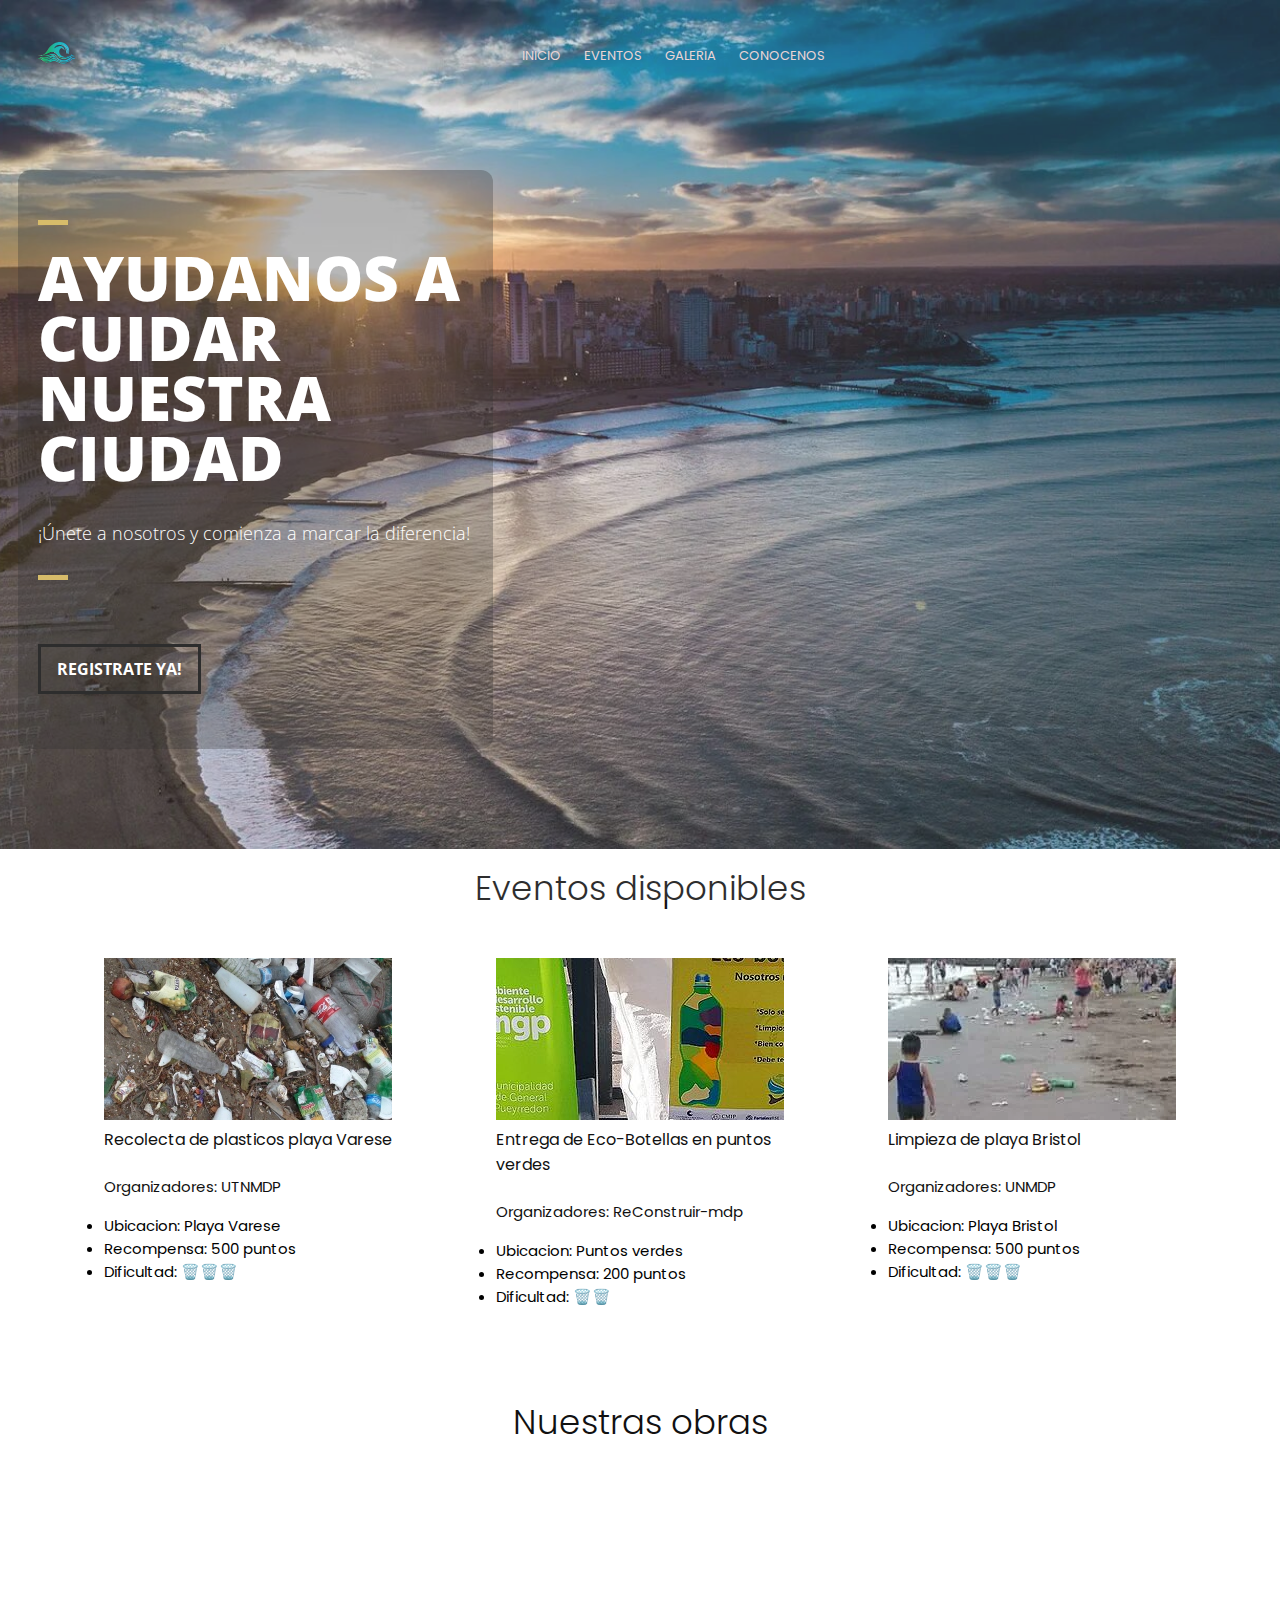
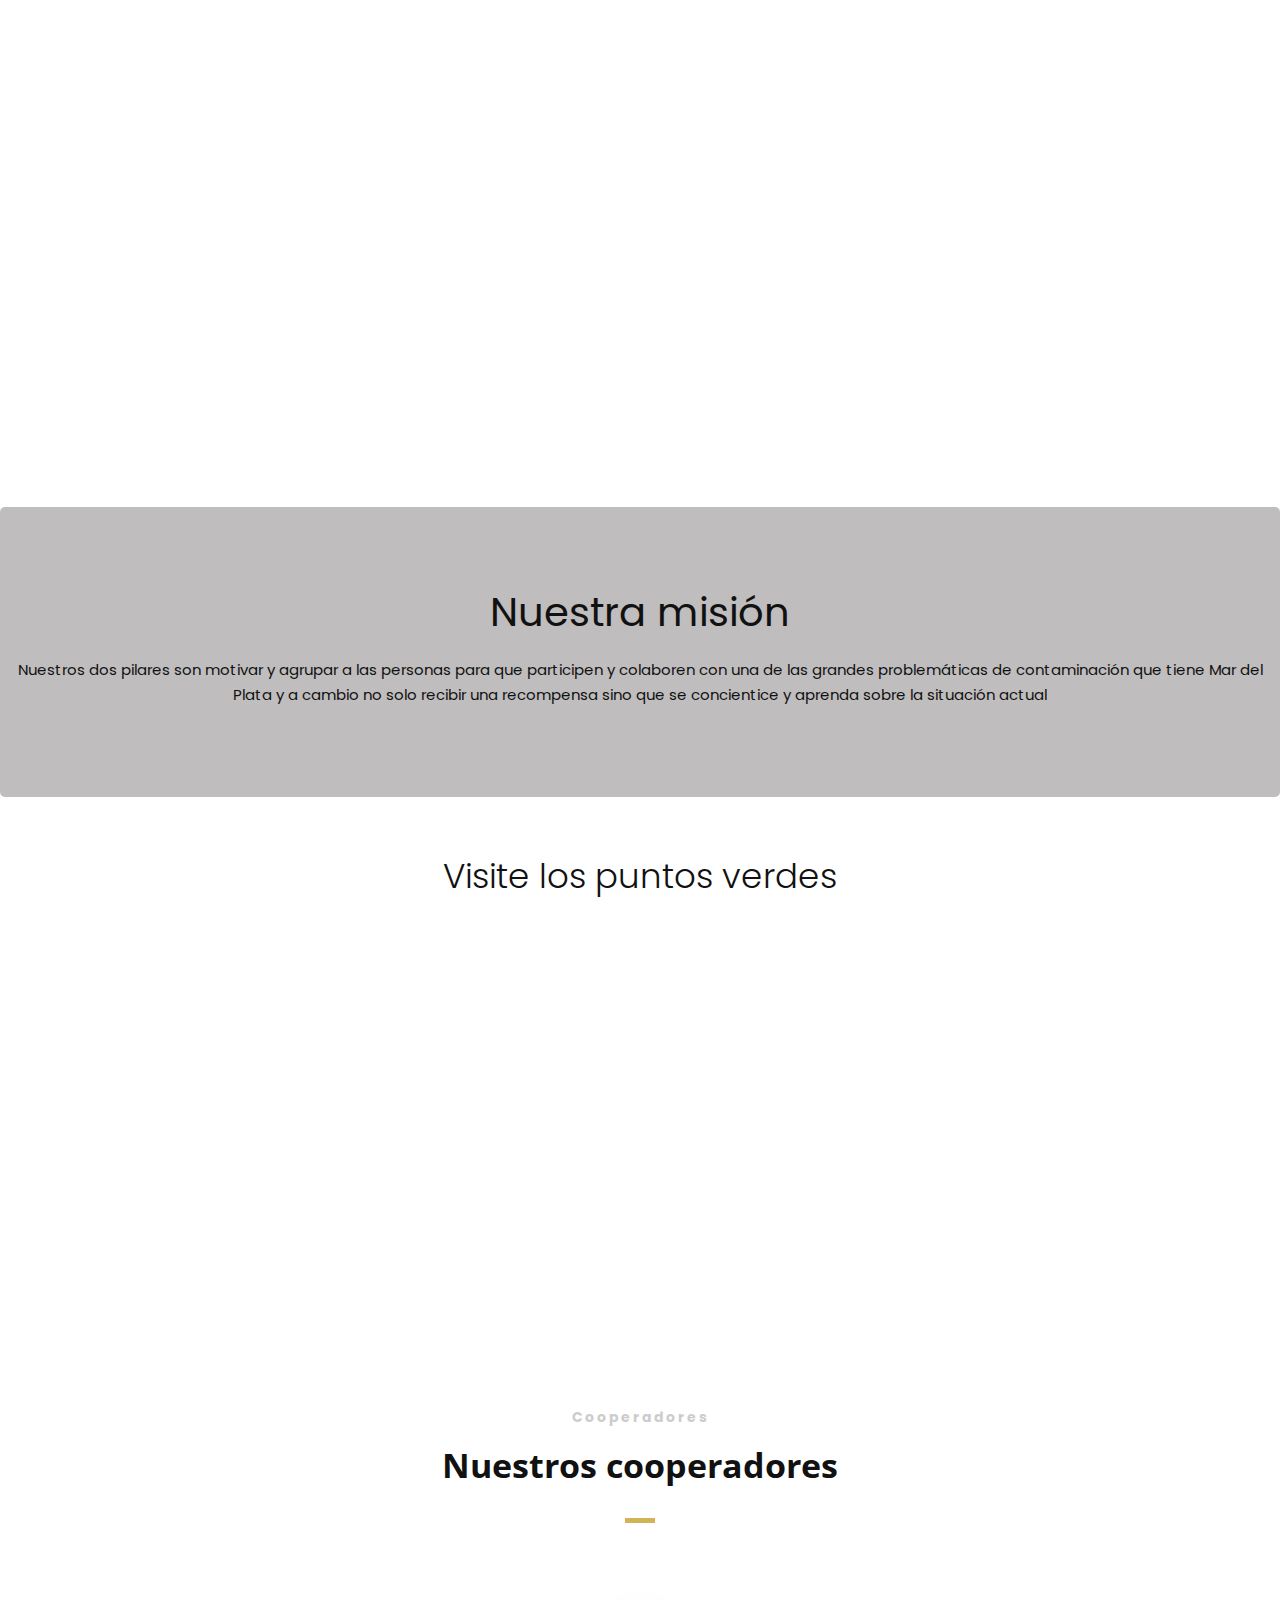
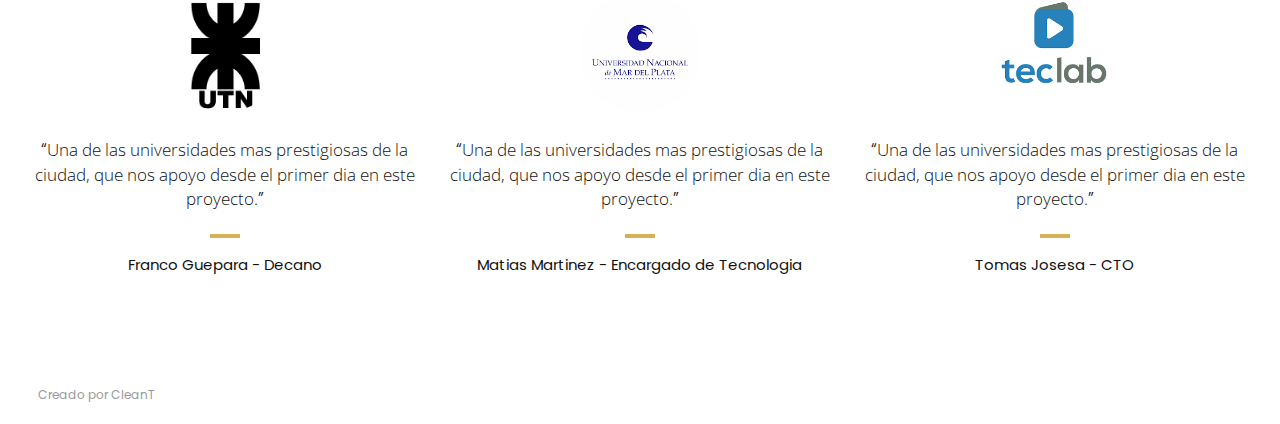
==== commit 437bccd4: "Add files via upload" ====
--- a/index.html
+++ b/index.html
@@ -79,23 +79,7 @@
                         <aside>
 
                             <!--Social Icons in Header-->
-                            <ul class="social-icons">
-                                <li>
-                                    <a target="_blank" title="Facebook" href="https://www.facebook.com/username">
-                                        <i class="fa fa-facebook fa-1x"></i><span>Facebook</span>
-                                    </a>
-                                </li>
-                                <li>
-                                    <a target="_blank" title="Twitter" href="http://www.twitter.com/username">
-                                        <i class="fa fa-twitter fa-1x"></i><span>Twitter</span>
-                                    </a>
-                                </li>
-                                <li>
-                                    <a target="_blank" title="Instagram" href="http://www.instagram.com/username">
-                                        <i class="fa fa-instagram fa-1x"></i><span>Instagram</span>
-                                    </a>
-                                </li>
-                            </ul>
+                            
                             <!--End of Social Icons in Header-->
 
                         </aside>
